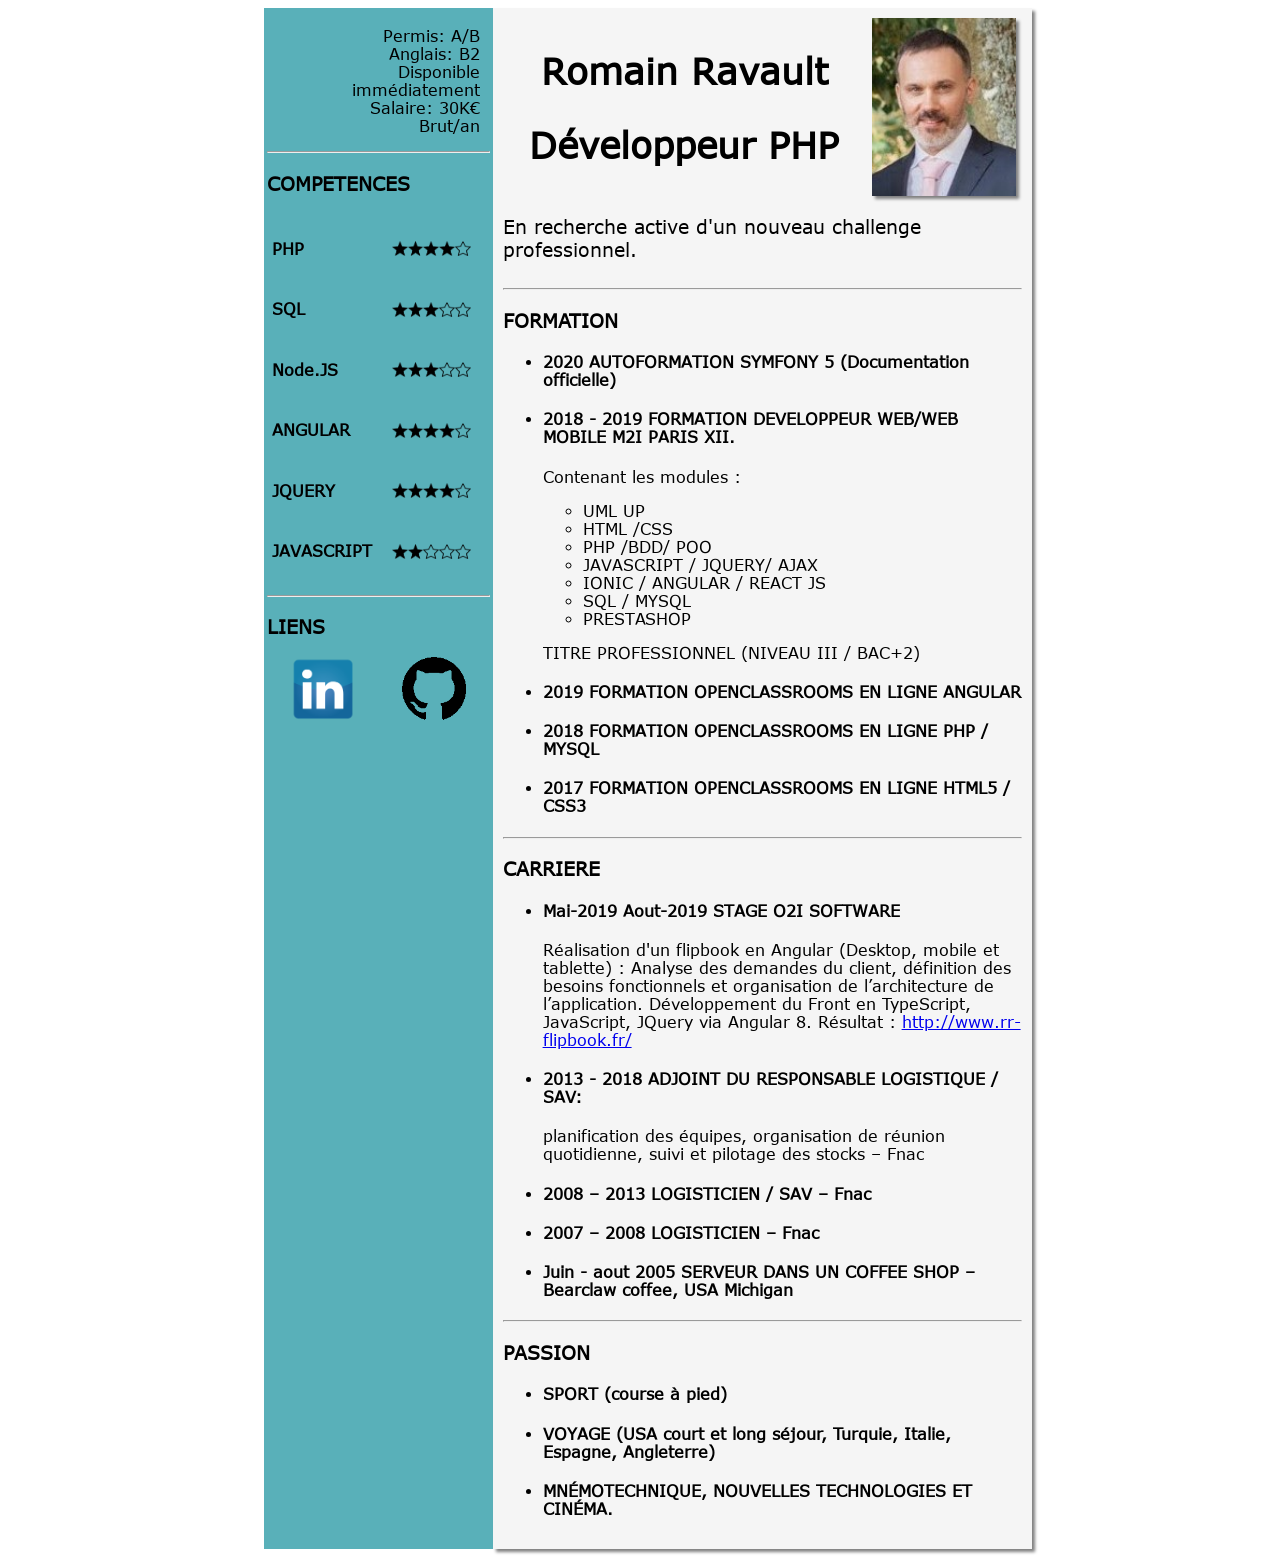
==== index.html @ 61b0116d "Add responsive feature" ====
<!DOCTYPE html>
<html>

<head>
    <meta charset="utf-8" />
    <link rel="stylesheet" href="style.css" />
    <link rel="shortcut icon" type="image\x-icon" href="images/icones/titleIcone.png" />

    <title>CV Romain Ravault</title>
</head>

<body>
    <div id="cv-page">
        <aside>
            <div id="pres-info">
                <ul>
                    <li>Permis: A/B</li>
                    <li>Anglais: B2</li>
                    <li>Disponible immédiatement</li>
                    <li>Salaire: 30K€ Brut/an</li>
                </ul>
            </div>
            <hr />
            <div id="competences">
                <h3>Competences</h3>
                <div id="comp-comp">
                    <h4>PHP</h4>
                    <div>
                        <img src="images/icones/full-star.png" alt="etoile bleue" />
                        <img src="images/icones/full-star.png" alt="etoile noir" />
                        <img src="images/icones/full-star.png" alt="etoile noir" />
                        <img src="images/icones/full-star.png" alt="etoile noir" />
                        <img src="images/icones/empty-star.png" alt="etoile blanc" />
                    </div>
                    <h4>SQL</h4>
                    <div>
                        <img src="images/icones/full-star.png" alt="etoile noir" />
                        <img src="images/icones/full-star.png" alt="etoile noir" />
                        <img src="images/icones/full-star.png" alt="etoile noir" />
                        <img src="images/icones/empty-star.png" alt="etoile blanc" />
                        <img src="images/icones/empty-star.png" alt="etoile blanc" />
                    </div>
                    <h4>Node.JS</h4>
                    <div>
                        <img src="images/icones/full-star.png" alt="etoile noir" />
                        <img src="images/icones/full-star.png" alt="etoile noir" />
                        <img src="images/icones/full-star.png" alt="etoile noir" />
                        <img src="images/icones/empty-star.png" alt="etoile blanc" />
                        <img src="images/icones/empty-star.png" alt="etoile blanc" />
                    </div>
                    <h4>ANGULAR</h4>
                    <div>
                        <img src="images/icones/full-star.png" alt="etoile noir" />
                        <img src="images/icones/full-star.png" alt="etoile noir" />
                        <img src="images/icones/full-star.png" alt="etoile noir" />
                        <img src="images/icones/full-star.png" alt="etoile noir" />
                        <img src="images/icones/empty-star.png" alt="etoile blanc" />
                    </div>
                    <h4>JQUERY</h4>
                    <div>
                        <img src="images/icones/full-star.png" alt="etoile noir" />
                        <img src="images/icones/full-star.png" alt="etoile noir" />
                        <img src="images/icones/full-star.png" alt="etoile noir" />
                        <img src="images/icones/full-star.png" alt="etoile noir" />
                        <img src="images/icones/empty-star.png" alt="etoile blanc" />
                    </div>
                    <h4>JAVASCRIPT</h4>
                    <div>
                        <img src="images/icones/full-star.png" alt="etoile noir" />
                        <img src="images/icones/full-star.png" alt="etoile noir" />
                        <img src="images/icones/empty-star.png" alt="etoile blanc" />
                        <img src="images/icones/empty-star.png" alt="etoile blanc" />
                        <img src="images/icones/empty-star.png" alt="etoile blanc" />
                    </div>
                </div>
            </div>
            <hr />
            <h3>Liens</h3>
            <div id="icones-liens">
                <a href="https://www.linkedin.com/in/romain-ravault-56005ab6/" target="_blank">
                    <img src="images/icones/linkedIn.png" alt="logo LinkedIn" title="liens vers mon profil" />
                </a>
                <a href="https://github.com/RomRav" target="_blank">
                    <img src="images/icones/gitHub.jpg.png" alt="logo GitHub" title="liens vers mon profil" />
                </a>
            </div>
        </aside>
        <section>
            <div id="pres-titre">
                <div id="titre">
                    <h1>Romain Ravault</h1>
                    <h2>Développeur PHP</h2>
                </div>
                <div id="photo">
                    <img src="images/photoId-1.jpg" alt="photo d'identité" title="Romain Ravault" />
                </div>
                <div id="pres-pres">
                    <p>En recherche active d'un nouveau challenge professionnel.</p>
                </div>
            </div>

            <hr>
            <div id="formation">
                <h3>formation</h3>
                <ul>
                    <li>
                        <h4>2020 AUTOFORMATION SYMFONY 5 (Documentation officielle)</h4>
                    </li>
                    <li>
                        <h4>2018 - 2019 FORMATION DEVELOPPEUR WEB/WEB MOBILE M2I PARIS XII.</h4>
                        <p>Contenant les modules :</p>
                        <ul>
                            <li>UML UP</li>
                            <li>HTML /CSS</li>
                            <li>PHP /BDD/ POO</li>
                            <li>JAVASCRIPT / JQUERY/ AJAX</li>
                            <li>IONIC / ANGULAR / REACT JS</li>
                            <li>SQL / MYSQL</li>
                            <li>PRESTASHOP</li>
                        </ul>
                        <p>TITRE PROFESSIONNEL (NIVEAU III / BAC+2)</p>
                    </li>
                    <li>
                        <h4>2019 FORMATION OPENCLASSROOMS EN LIGNE ANGULAR</h4>
                    </li>
                    <li>
                        <h4>2018 FORMATION OPENCLASSROOMS EN LIGNE PHP / MYSQL</h4>
                    </li>
                    <li>
                        <h4>2017 FORMATION OPENCLASSROOMS EN LIGNE HTML5 / CSS3</h4>
                    </li>
                </ul>
            </div>
            <hr>
            <div id="carriere">
                <h3>carriere</h3>
                <ul>
                    <li>
                        <h4> Mai-2019 Aout-2019 STAGE O2I SOFTWARE</h4>
                        <p>Réalisation d'un flipbook en Angular (Desktop, mobile et tablette) :
                            Analyse des demandes du client, définition des besoins fonctionnels et organisation de
                            l’architecture de l’application.
                            Développement du Front en TypeScript, JavaScript, JQuery via Angular 8.
                            Résultat : <a href="http://www.rr-flipbook.fr/" target="_blanck">http://www.rr-flipbook.fr/</a></p>
                       
                    </li>
                    <li>
                        <h4>2013 - 2018 ADJOINT DU RESPONSABLE LOGISTIQUE / SAV:</h4>
                        <p>planification des équipes, organisation de réunion quotidienne, suivi et pilotage des stocks
                            –
                            Fnac</p>
                    </li>
                    <li>
                        <h4>2008 – 2013 LOGISTICIEN / SAV – Fnac</h4>
                    </li>
                    <li>
                        <h4>2007 – 2008 LOGISTICIEN – Fnac</h4>
                    </li>
                    <li>
                        <h4>Juin - aout 2005 SERVEUR DANS UN COFFEE SHOP – Bearclaw coffee, USA Michigan</h4>
                    </li>
                </ul>
            </div>
            <hr>
            <div id="passion">
                <h3>passion</h3>
                <ul>
                    <li>
                        <h4>SPORT (course à pied) </h4>
                    </li>
                    <li>
                        <h4>VOYAGE (USA court et long séjour, Turquie, Italie, Espagne, Angleterre) </h4>
                    </li>
                    <li>
                        <h4>MNÉMOTECHNIQUE, NOUVELLES TECHNOLOGIES ET CINÉMA.</h4>
                    </li>
                </ul>
            </div>
    </div>
    </section>
    <script src="jquery.js"></script>
    <script src="js.js"></script>
</body>

</html>
---- style.css ----
@font-face{
    font-family: 'verdana';
    src: url('fonts/verdana.ttf');
}

@media all and (max-width:1200px){

#photo{
    order: 1;
}

#titre{
    order: 2;
}
#pres-pres{
    order: 3;
}
#pres-titre{
    justify-content: center;
    align-items: center;
}
#comp-comp{
  display: flex;
  flex-direction: column;
  justify-content: center;
  align-items: flex-start !important; 
}
}

body{
    font-family: Verdana, Geneva, Tahoma, sans-serif;
    height: 100%;
    width: 100%;
}

#cv-page{
    width: 60%;
    min-width: 350px;
    max-width: 1000px;
    margin: auto;  
    display: flex;
}

aside{
    background-color: #59B0B9;
    width: 30%;
    padding: 3px;
}

section{
    box-shadow: 3px 3px 3px gray;
    width: 70%;
    background-color: rgb(245, 245, 245);
    padding: 10px;
}

#presentation{
    display: flex;
}

#pres-info{
    text-align: end;
    padding-right: 10px;
}

#pres-info ul{
    list-style: none;
}

#pres-titre{
    display: flex;
    flex-wrap: wrap;
}

#titre{
    width: 70%;
    text-align: center;
    font-size: 1.5em;
}

#pres-pres{
    font-size: 1.2em;
}

#icones-liens{
    height: 4em;
    display: flex;
}

#icones-liens img{
    height: 100%;
}

#icones-liens a{
    width: 50%;
    display: flex;
    justify-content: center;
}

#photo{
    flex: 1;
    display: flex;
    justify-content: center;
}

#photo:hover{
    
}

#photo img{
    height: 100%;
    box-shadow: 3px 3px 3px gray;
}

#comp-comp{
    display: flex;
    flex-wrap: wrap;
    align-items: center;
    padding: 5px;
}

#comp-comp div{
    display: flex;
    justify-content: center;
    width: 50%;
}

#comp-comp h4{
    width: 50%;
}

#comp-comp img{
    height: 15%;
    width: 15%;
}

h3{
    text-transform: uppercase;
}
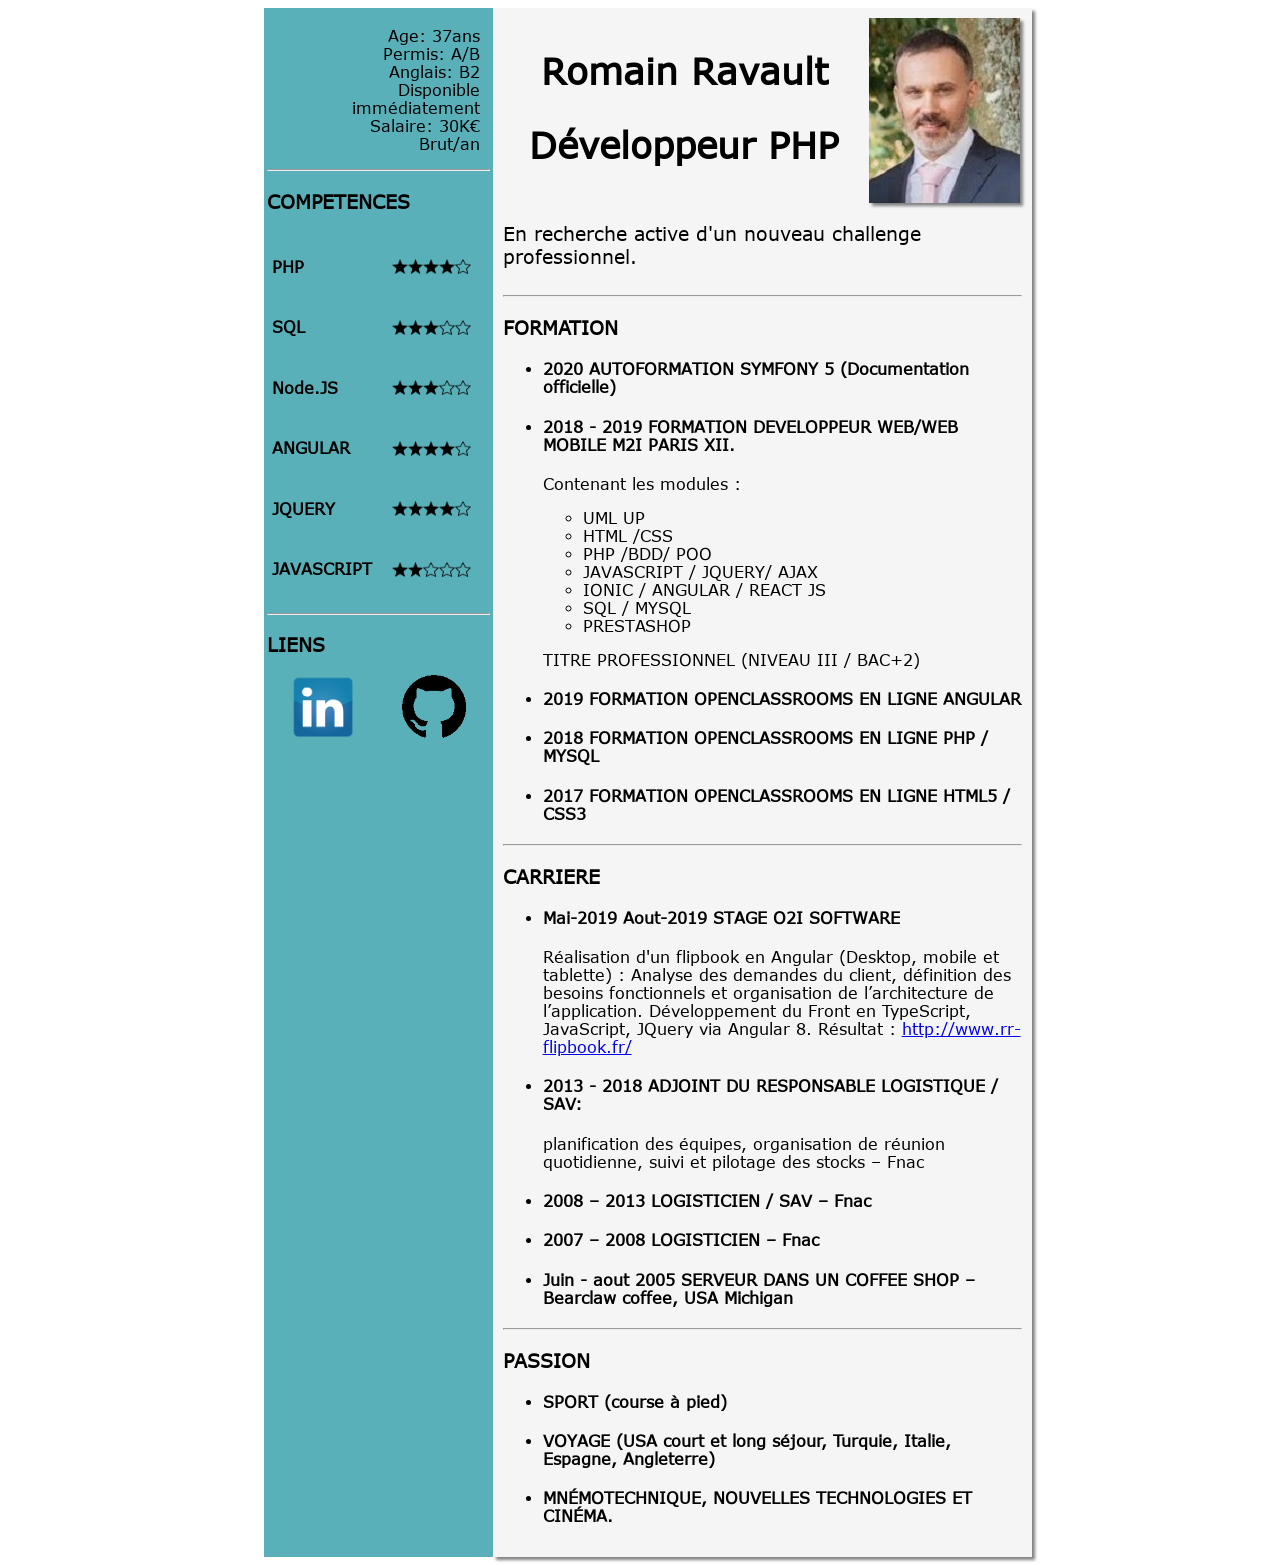
==== commit 9f1802a7: "Add animated CSS on pics and link icons" ====
--- a/index.html
+++ b/index.html
@@ -14,6 +14,7 @@
         <aside>
             <div id="pres-info">
                 <ul>
+                    <li>Age: 37ans</li>
                     <li>Permis: A/B</li>
                     <li>Anglais: B2</li>
                     <li>Disponible immédiatement</li>
--- a/style.css
+++ b/style.css
@@ -89,6 +89,11 @@
 
 #icones-liens img{
     height: 100%;
+    transition: transform 500ms ease-in;
+}
+
+#icones-liens img:hover{
+    transform: rotate(-1turn);
 }
 
 #icones-liens a{
@@ -99,17 +104,22 @@
 
 #photo{
     flex: 1;
+    cursor: pointer;
     display: flex;
     justify-content: center;
+    background: url('images/photoId-2.jpg') no-repeat center;
 }
 
-#photo:hover{
-    
+#photo img:active{
+    opacity: 0;
+    cursor: grabbing;
 }
 
 #photo img{
-    height: 100%;
+    box-sizing: border-box;
+    /* height: 100%; */
     box-shadow: 3px 3px 3px gray;
+    transition: opacity 1000ms ease-in-out;
 }
 
 #comp-comp{
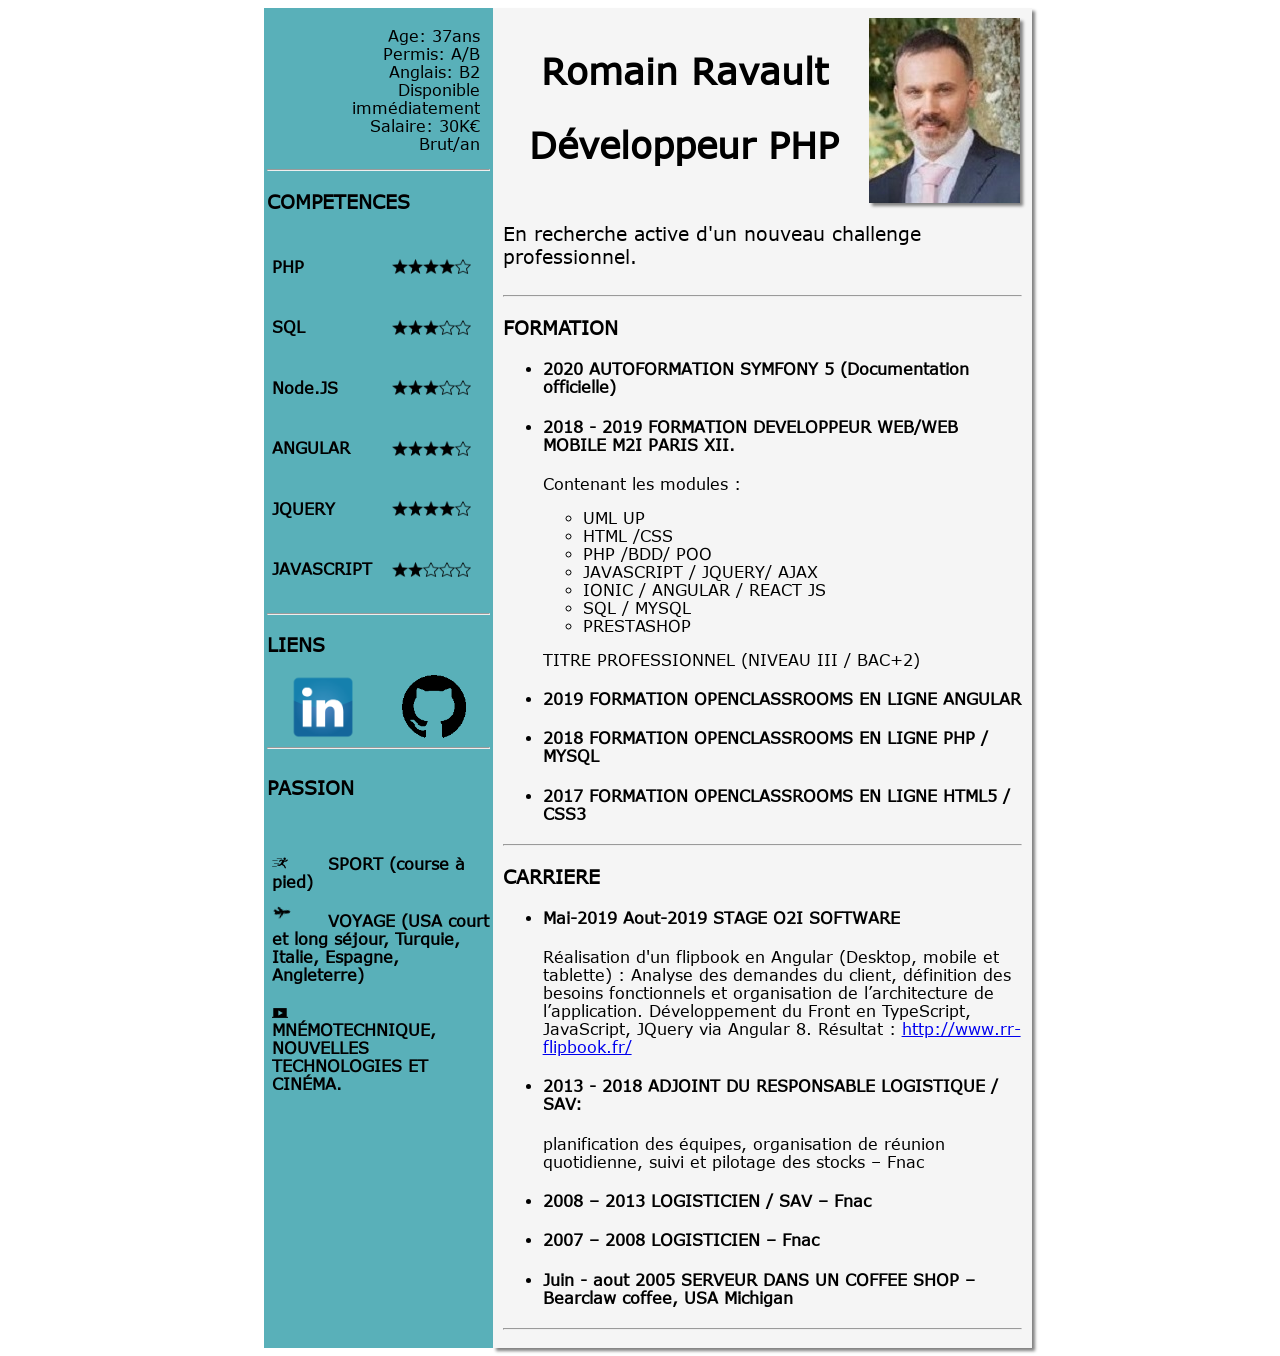
==== commit a599ef17: "Add Animated icon on passion list and competences star" ====
--- a/index.html
+++ b/index.html
@@ -85,6 +85,24 @@
                     <img src="images/icones/gitHub.jpg.png" alt="logo GitHub" title="liens vers mon profil" />
                 </a>
             </div>
+            <hr />
+            <div id="passion">
+                <h3>passion</h3>
+                <ul class="pass-list">
+                    <li id="sports">
+                        <img src="images/icones/running.png" alt="icon runner"/>
+                        <h4>SPORT (course à pied) </h4>
+                    </li>
+                    <li id="voyage">
+                        <img src="images/icones/airplane.png" alt="icon airplane"/>
+                        <h4>VOYAGE (USA court et long séjour, Turquie, Italie, Espagne, Angleterre) </h4>
+                    </li>
+                    <li id="loisirs">
+                        <img src="images/icones/laptop.png" alt="icon laptop"/>
+                        <h4>MNÉMOTECHNIQUE, NOUVELLES TECHNOLOGIES ET CINÉMA.</h4>
+                    </li>
+                </ul>
+            </div>
         </aside>
         <section>
             <div id="pres-titre">
@@ -163,20 +181,6 @@
                 </ul>
             </div>
             <hr>
-            <div id="passion">
-                <h3>passion</h3>
-                <ul>
-                    <li>
-                        <h4>SPORT (course à pied) </h4>
-                    </li>
-                    <li>
-                        <h4>VOYAGE (USA court et long séjour, Turquie, Italie, Espagne, Angleterre) </h4>
-                    </li>
-                    <li>
-                        <h4>MNÉMOTECHNIQUE, NOUVELLES TECHNOLOGIES ET CINÉMA.</h4>
-                    </li>
-                </ul>
-            </div>
     </div>
     </section>
     <script src="jquery.js"></script>
--- a/style.css
+++ b/style.css
@@ -110,7 +110,7 @@
     background: url('images/photoId-2.jpg') no-repeat center;
 }
 
-#photo img:active{
+#photo img:hover{
     opacity: 0;
     cursor: grabbing;
 }
@@ -119,7 +119,7 @@
     box-sizing: border-box;
     /* height: 100%; */
     box-shadow: 3px 3px 3px gray;
-    transition: opacity 1000ms ease-in-out;
+    transition: opacity 800ms ease-in;
 }
 
 #comp-comp{
@@ -142,9 +142,55 @@
 #comp-comp img{
     height: 15%;
     width: 15%;
+    transition: transform 200ms;
+}
+
+#comp-comp img:hover{
+    transform: scale(1.5);
 }
 
 h3{
     text-transform: uppercase;
 }
 
+#passion ul{
+    padding-left: 5px;
+    list-style: none;
+}
+
+#sports:hover img{
+    transform: translateX(30px);
+}
+
+#passion img{
+    float: left;
+    padding-right: 40px;
+}
+
+#passion{
+    display: flex;
+    flex-direction: column;
+    flex-wrap: nowrap;
+}
+
+#sports img{
+    transition: transform 800ms cubic-bezier(.05,-0.63,.37,.75);
+}
+
+#voyage img{
+    transform: rotate(20deg);
+    transition: transform 1000ms cubic-bezier(.05,-0.63,.37,.75);
+}
+
+#voyage:hover img{
+    transform:  rotate(-5deg) translateX(30px);
+}
+
+#loisirs img{
+    transition: transform 1000ms cubic-bezier(0,1.05,1,-0.99);
+    transform-origin: center;
+}
+
+#loisirs:hover img{
+   transform: rotate(-15deg) translateY(-10px);
+}
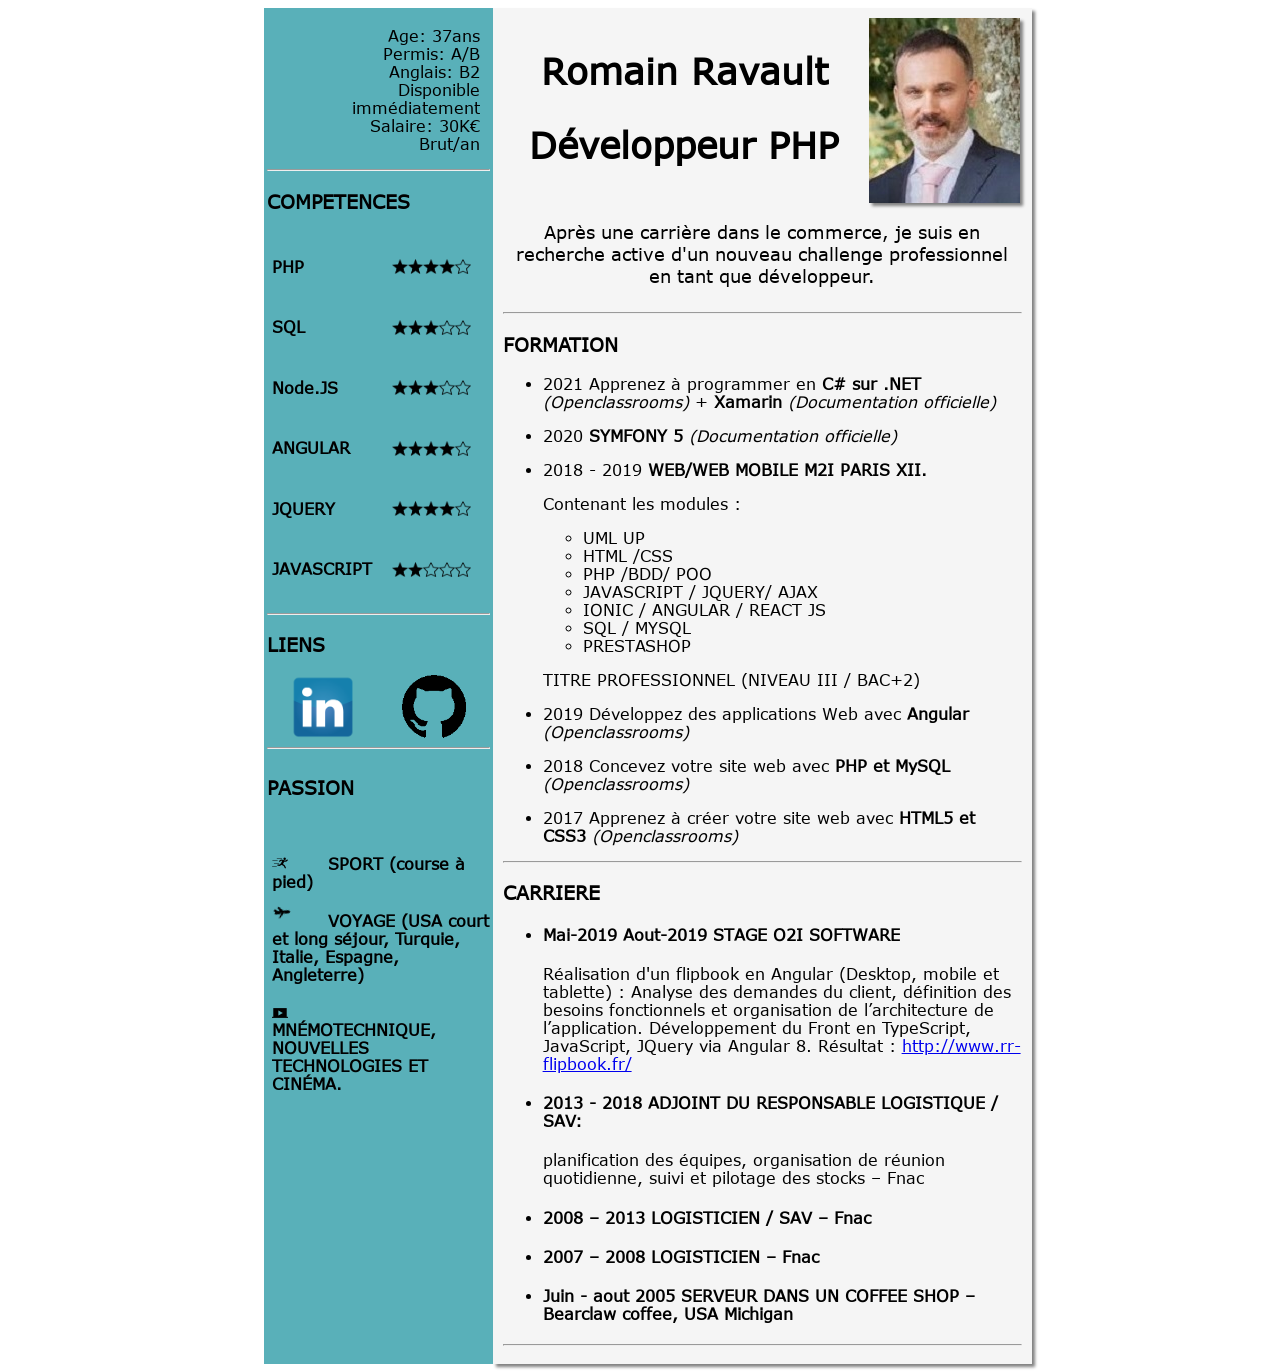
==== commit 21c950b8: "Add content update" ====
--- a/index.html
+++ b/index.html
@@ -114,7 +114,7 @@
                     <img src="images/photoId-1.jpg" alt="photo d'identité" title="Romain Ravault" />
                 </div>
                 <div id="pres-pres">
-                    <p>En recherche active d'un nouveau challenge professionnel.</p>
+                    <p>Après une carrière dans le commerce, je suis en recherche active d'un nouveau challenge professionnel en tant que  développeur.</p>
                 </div>
             </div>
 
@@ -123,10 +123,13 @@
                 <h3>formation</h3>
                 <ul>
                     <li>
-                        <h4>2020 AUTOFORMATION SYMFONY 5 (Documentation officielle)</h4>
+                        <p>2021 Apprenez à programmer en <strong>C# sur .NET</strong> <em>(Openclassrooms)</em> + <strong>Xamarin</strong> <em>(Documentation officielle)</em></p>
                     </li>
                     <li>
-                        <h4>2018 - 2019 FORMATION DEVELOPPEUR WEB/WEB MOBILE M2I PARIS XII.</h4>
+                        <p>2020 <strong>SYMFONY 5 </strong><em>(Documentation officielle)</em></p>
+                    </li>
+                    <li>
+                        <p>2018 - 2019 <strong>WEB/WEB MOBILE M2I PARIS XII.</strong> </p>
                         <p>Contenant les modules :</p>
                         <ul>
                             <li>UML UP</li>
@@ -140,13 +143,13 @@
                         <p>TITRE PROFESSIONNEL (NIVEAU III / BAC+2)</p>
                     </li>
                     <li>
-                        <h4>2019 FORMATION OPENCLASSROOMS EN LIGNE ANGULAR</h4>
+                        <p>2019 Développez des applications Web avec <strong>Angular</strong> <em>(Openclassrooms)</em></p>
                     </li>
                     <li>
-                        <h4>2018 FORMATION OPENCLASSROOMS EN LIGNE PHP / MYSQL</h4>
+                        <p>2018 Concevez votre site web avec <strong>PHP et MySQL</strong> <em>(Openclassrooms)</em></p>
                     </li>
                     <li>
-                        <h4>2017 FORMATION OPENCLASSROOMS EN LIGNE HTML5 / CSS3</h4>
+                        <p>2017 Apprenez à créer votre site web avec <strong>HTML5 et CSS3</strong>  <em>(Openclassrooms)</em></p>
                     </li>
                 </ul>
             </div>
--- a/style.css
+++ b/style.css
@@ -7,6 +7,14 @@
 
 #photo{
     order: 1;
+}
+
+em{
+    color: blue;
+}
+
+strong{
+    font-size: larger;
 }
 
 #titre{
@@ -79,7 +87,8 @@
 }
 
 #pres-pres{
-    font-size: 1.2em;
+    font-size: 1.1em;
+    text-align: center;
 }
 
 #icones-liens{
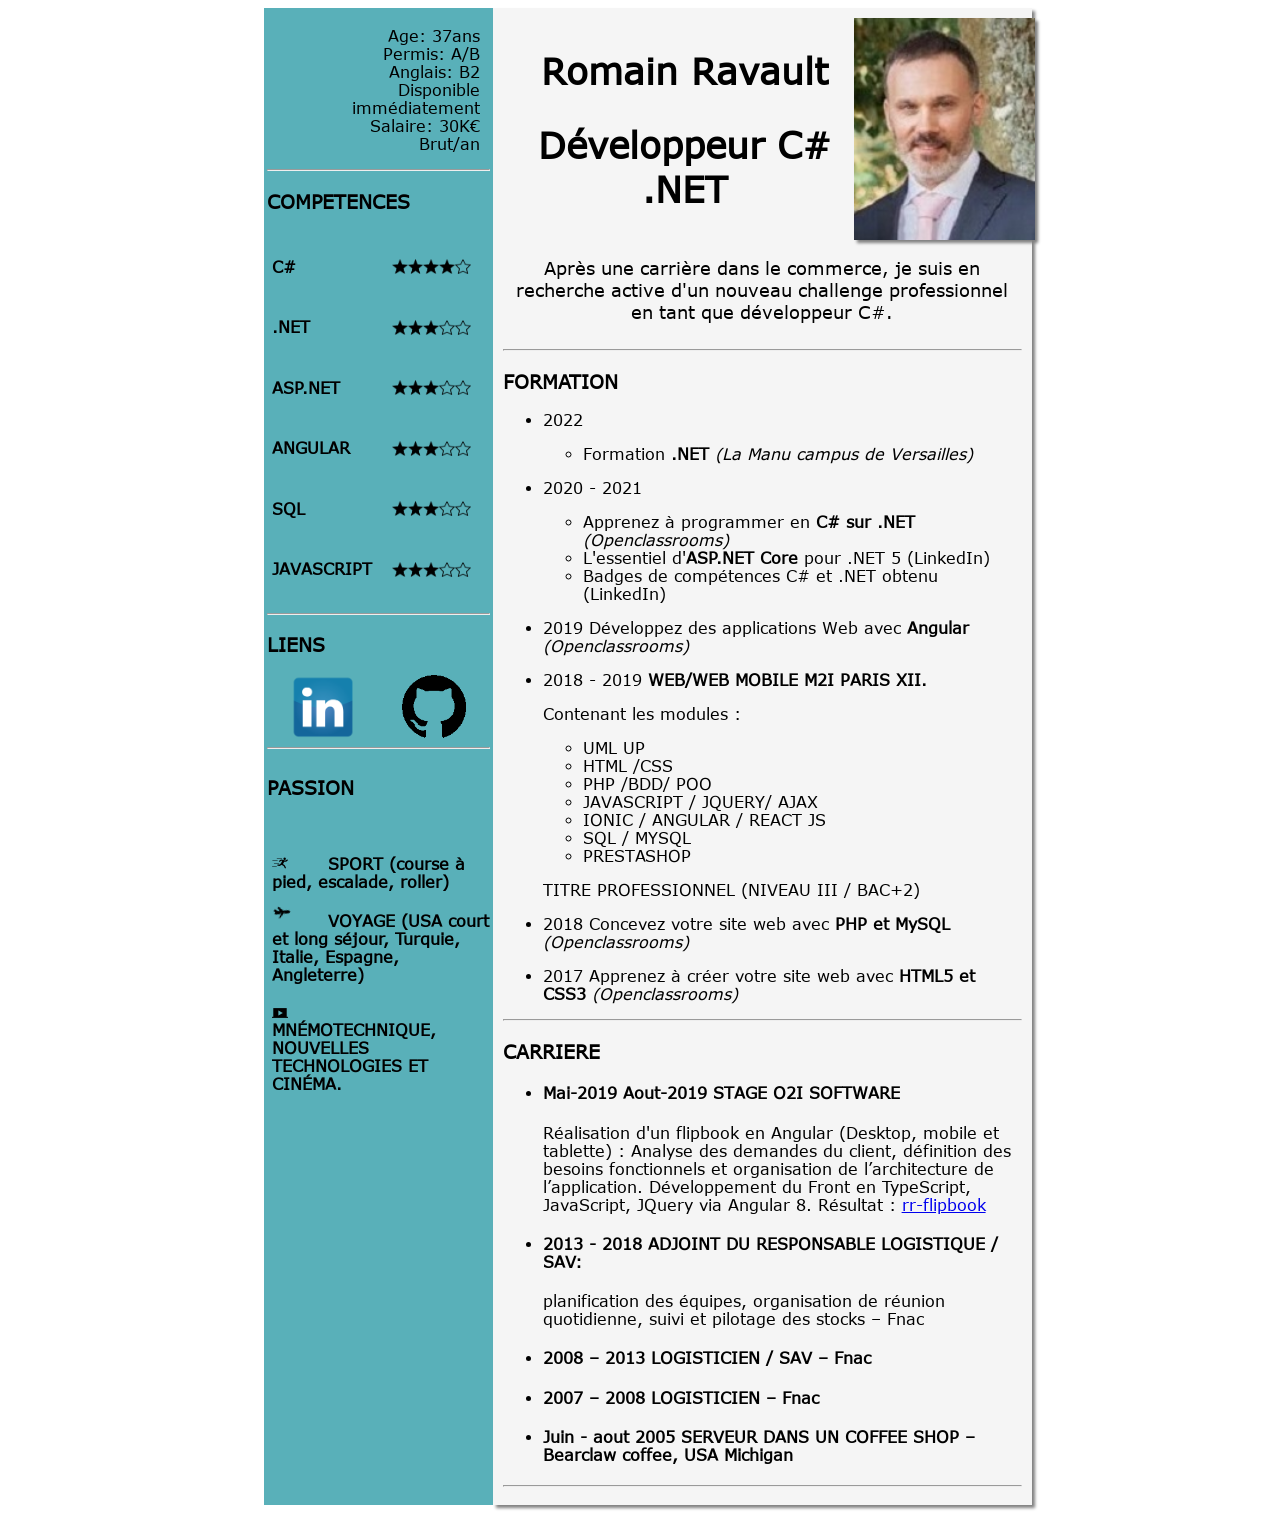
==== commit 266e2bb9: "Ajout du flipbook dans le cv et mise à jour." ====
--- a/index.html
+++ b/index.html
@@ -25,12 +25,36 @@
             <div id="competences">
                 <h3>Competences</h3>
                 <div id="comp-comp">
-                    <h4>PHP</h4>
-                    <div>
-                        <img src="images/icones/full-star.png" alt="etoile bleue" />
-                        <img src="images/icones/full-star.png" alt="etoile noir" />
-                        <img src="images/icones/full-star.png" alt="etoile noir" />
-                        <img src="images/icones/full-star.png" alt="etoile noir" />
+                    <h4>C#</h4>
+                    <div>
+                        <img src="images/icones/full-star.png" alt="etoile noir" />
+                        <img src="images/icones/full-star.png" alt="etoile noir" />
+                        <img src="images/icones/full-star.png" alt="etoile noir" />
+                        <img src="images/icones/full-star.png" alt="etoile noir" />
+                        <img src="images/icones/empty-star.png" alt="etoile blanc" />
+                    </div>
+					<h4>.NET</h4>
+                    <div>
+                        <img src="images/icones/full-star.png" alt="etoile noir" />
+                        <img src="images/icones/full-star.png" alt="etoile noir" />
+                        <img src="images/icones/full-star.png" alt="etoile noir" />
+                        <img src="images/icones/empty-star.png" alt="etoile blanc" />
+                        <img src="images/icones/empty-star.png" alt="etoile blanc" />
+                    </div>
+                    <h4>ASP.NET</h4>
+                    <div>
+                        <img src="images/icones/full-star.png" alt="etoile noir" />
+                        <img src="images/icones/full-star.png" alt="etoile noir" />
+                        <img src="images/icones/full-star.png" alt="etoile noir" />
+                        <img src="images/icones/empty-star.png" alt="etoile blanc" />
+                        <img src="images/icones/empty-star.png" alt="etoile blanc" />
+                    </div>
+                    <h4>ANGULAR</h4>
+                    <div>
+                        <img src="images/icones/full-star.png" alt="etoile noir" />
+                        <img src="images/icones/full-star.png" alt="etoile noir" />
+                        <img src="images/icones/full-star.png" alt="etoile noir" />
+                        <img src="images/icones/empty-star.png" alt="etoile blanc" />
                         <img src="images/icones/empty-star.png" alt="etoile blanc" />
                     </div>
                     <h4>SQL</h4>
@@ -38,38 +62,14 @@
                         <img src="images/icones/full-star.png" alt="etoile noir" />
                         <img src="images/icones/full-star.png" alt="etoile noir" />
                         <img src="images/icones/full-star.png" alt="etoile noir" />
-                        <img src="images/icones/empty-star.png" alt="etoile blanc" />
-                        <img src="images/icones/empty-star.png" alt="etoile blanc" />
-                    </div>
-                    <h4>Node.JS</h4>
-                    <div>
-                        <img src="images/icones/full-star.png" alt="etoile noir" />
-                        <img src="images/icones/full-star.png" alt="etoile noir" />
-                        <img src="images/icones/full-star.png" alt="etoile noir" />
-                        <img src="images/icones/empty-star.png" alt="etoile blanc" />
-                        <img src="images/icones/empty-star.png" alt="etoile blanc" />
-                    </div>
-                    <h4>ANGULAR</h4>
-                    <div>
-                        <img src="images/icones/full-star.png" alt="etoile noir" />
-                        <img src="images/icones/full-star.png" alt="etoile noir" />
-                        <img src="images/icones/full-star.png" alt="etoile noir" />
-                        <img src="images/icones/full-star.png" alt="etoile noir" />
-                        <img src="images/icones/empty-star.png" alt="etoile blanc" />
-                    </div>
-                    <h4>JQUERY</h4>
-                    <div>
-                        <img src="images/icones/full-star.png" alt="etoile noir" />
-                        <img src="images/icones/full-star.png" alt="etoile noir" />
-                        <img src="images/icones/full-star.png" alt="etoile noir" />
-                        <img src="images/icones/full-star.png" alt="etoile noir" />
+                       <img src="images/icones/empty-star.png" alt="etoile blanc" />
                         <img src="images/icones/empty-star.png" alt="etoile blanc" />
                     </div>
                     <h4>JAVASCRIPT</h4>
                     <div>
                         <img src="images/icones/full-star.png" alt="etoile noir" />
                         <img src="images/icones/full-star.png" alt="etoile noir" />
-                        <img src="images/icones/empty-star.png" alt="etoile blanc" />
+                        <img src="images/icones/full-star.png" alt="etoile noir" />
                         <img src="images/icones/empty-star.png" alt="etoile blanc" />
                         <img src="images/icones/empty-star.png" alt="etoile blanc" />
                     </div>
@@ -91,7 +91,7 @@
                 <ul class="pass-list">
                     <li id="sports">
                         <img src="images/icones/running.png" alt="icon runner"/>
-                        <h4>SPORT (course à pied) </h4>
+                        <h4>SPORT (course à pied, escalade, roller)</h4>
                     </li>
                     <li id="voyage">
                         <img src="images/icones/airplane.png" alt="icon airplane"/>
@@ -108,13 +108,13 @@
             <div id="pres-titre">
                 <div id="titre">
                     <h1>Romain Ravault</h1>
-                    <h2>Développeur PHP</h2>
+                    <h2>Développeur C# .NET</h2>
                 </div>
                 <div id="photo">
                     <img src="images/photoId-1.jpg" alt="photo d'identité" title="Romain Ravault" />
                 </div>
                 <div id="pres-pres">
-                    <p>Après une carrière dans le commerce, je suis en recherche active d'un nouveau challenge professionnel en tant que  développeur.</p>
+                    <p>Après une carrière dans le commerce, je suis en recherche active d'un nouveau challenge professionnel en tant que  développeur C#.</p>
                 </div>
             </div>
 
@@ -123,10 +123,21 @@
                 <h3>formation</h3>
                 <ul>
                     <li>
-                        <p>2021 Apprenez à programmer en <strong>C# sur .NET</strong> <em>(Openclassrooms)</em> + <strong>Xamarin</strong> <em>(Documentation officielle)</em></p>
-                    </li>
-                    <li>
-                        <p>2020 <strong>SYMFONY 5 </strong><em>(Documentation officielle)</em></p>
+                        <p>2022</p>
+                        <ul>
+                            <li>Formation <strong>.NET</strong> <em>(La Manu campus de Versailles)</em></li>
+                        </ul>
+                    </li>
+                    <li>
+                        <p>2020 - 2021</p>
+                        <ul>
+                            <li>Apprenez à programmer en <strong>C# sur .NET</strong> <em>(Openclassrooms)</em></li>
+                            <li>L'essentiel d'<strong>ASP.NET Core</strong> pour .NET 5 (LinkedIn)</li>
+							<li>Badges de compétences C# et .NET obtenu (LinkedIn)</li>
+                        </ul>
+                    </li>
+					<li>
+                        <p>2019 Développez des applications Web avec <strong>Angular</strong> <em>(Openclassrooms)</em></p>
                     </li>
                     <li>
                         <p>2018 - 2019 <strong>WEB/WEB MOBILE M2I PARIS XII.</strong> </p>
@@ -143,9 +154,6 @@
                         <p>TITRE PROFESSIONNEL (NIVEAU III / BAC+2)</p>
                     </li>
                     <li>
-                        <p>2019 Développez des applications Web avec <strong>Angular</strong> <em>(Openclassrooms)</em></p>
-                    </li>
-                    <li>
                         <p>2018 Concevez votre site web avec <strong>PHP et MySQL</strong> <em>(Openclassrooms)</em></p>
                     </li>
                     <li>
@@ -163,7 +171,7 @@
                             Analyse des demandes du client, définition des besoins fonctionnels et organisation de
                             l’architecture de l’application.
                             Développement du Front en TypeScript, JavaScript, JQuery via Angular 8.
-                            Résultat : <a href="http://www.rr-flipbook.fr/" target="_blanck">http://www.rr-flipbook.fr/</a></p>
+                            Résultat : <a href="/flipbook/index.html" target="_blanck">rr-flipbook</a></p>
                        
                     </li>
                     <li>
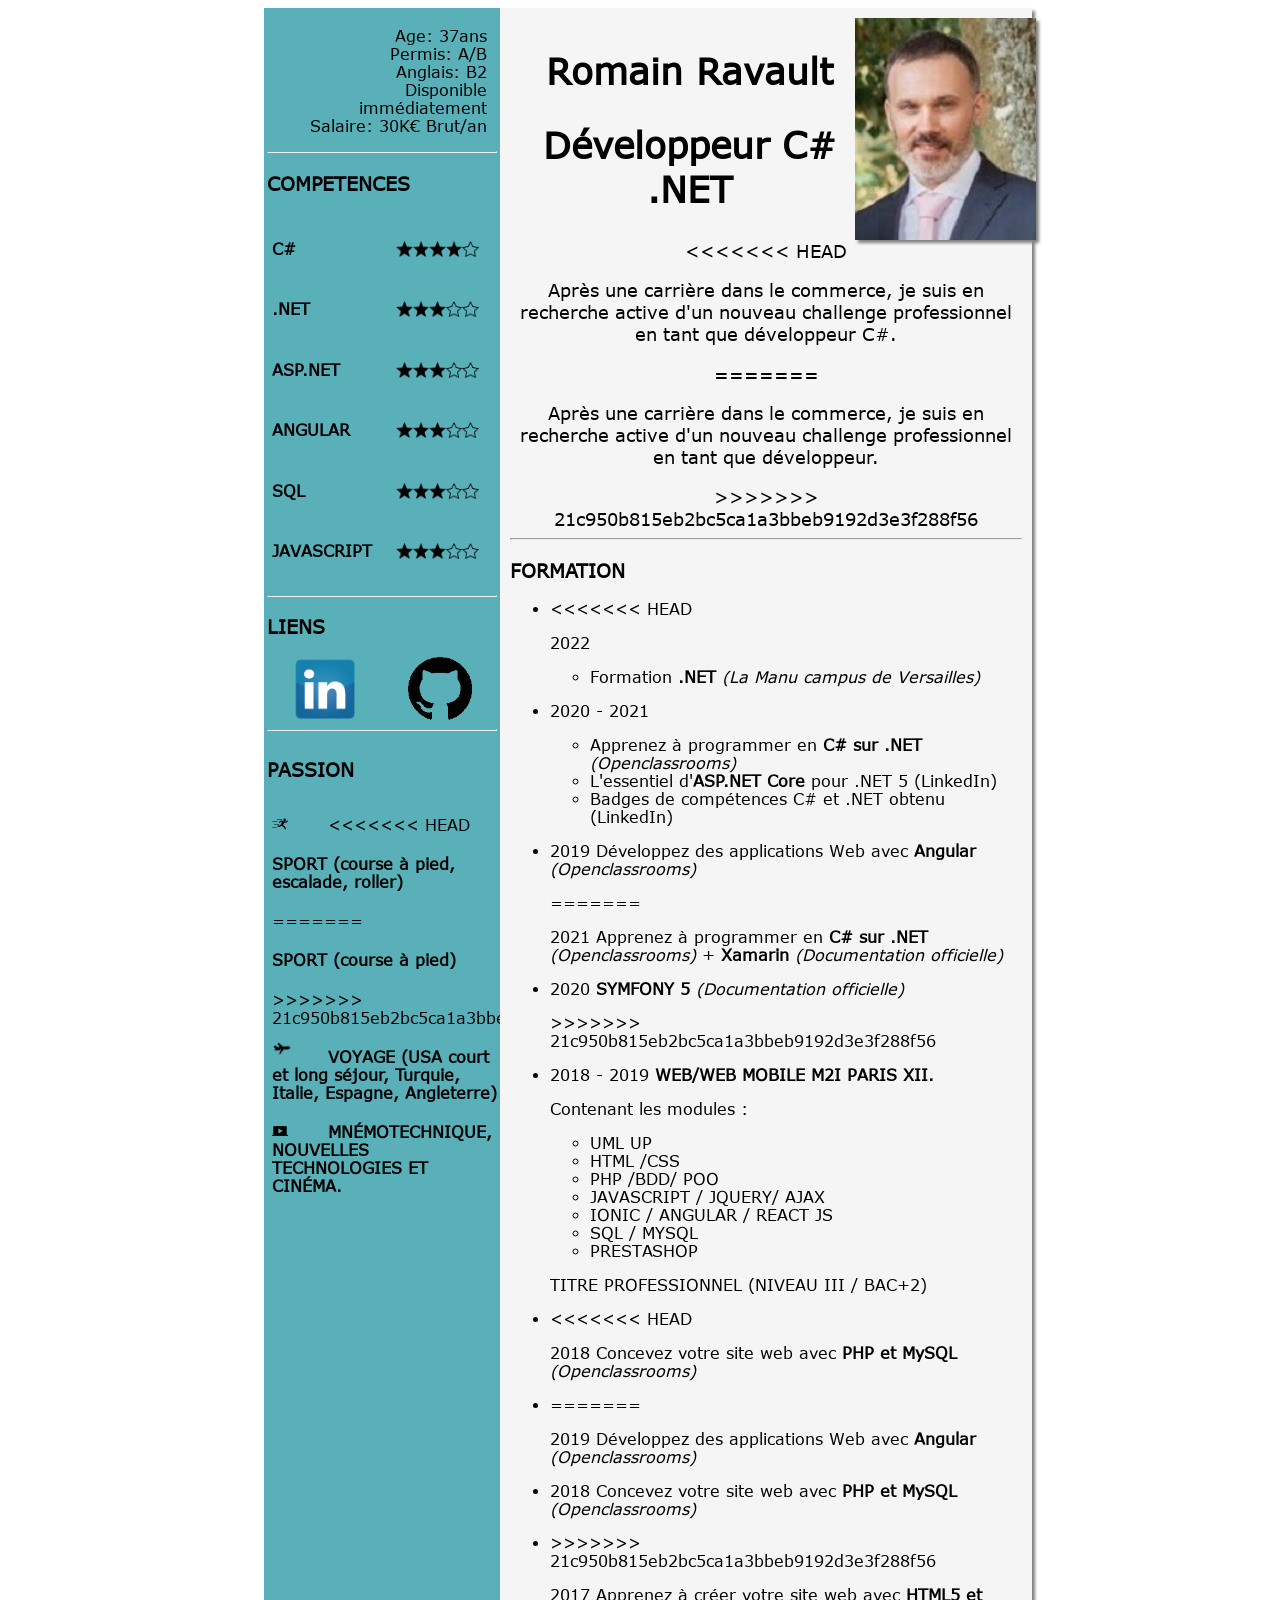
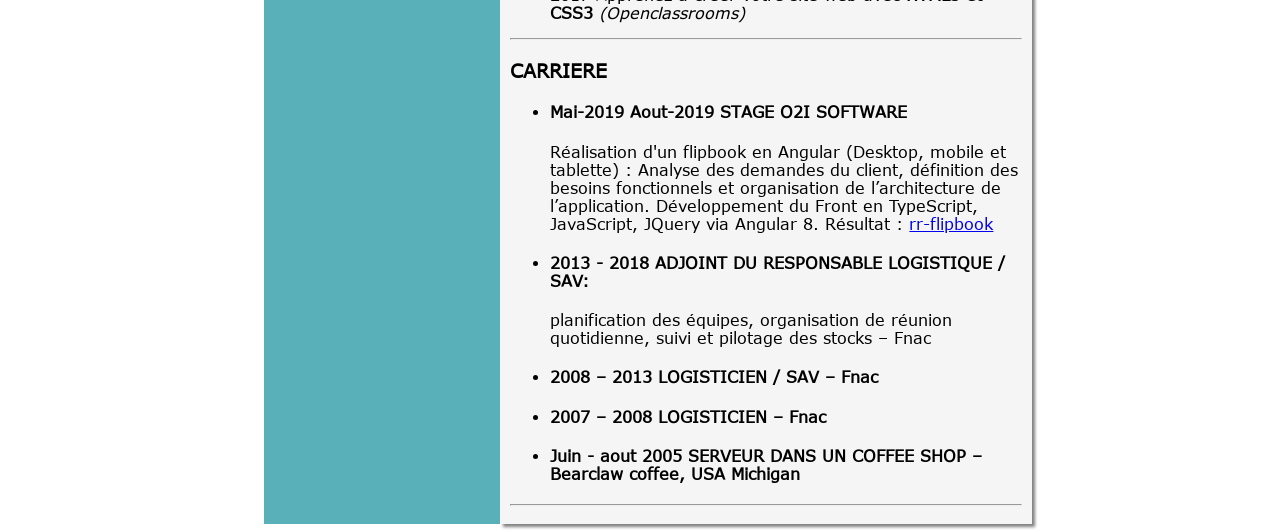
==== commit 78dbc772: "Ajout du flipbook dans le cv et mise à jour." ====
--- a/index.html
+++ b/index.html
@@ -91,7 +91,11 @@
                 <ul class="pass-list">
                     <li id="sports">
                         <img src="images/icones/running.png" alt="icon runner"/>
+<<<<<<< HEAD
                         <h4>SPORT (course à pied, escalade, roller)</h4>
+=======
+                        <h4>SPORT (course à pied) </h4>
+>>>>>>> 21c950b815eb2bc5ca1a3bbeb9192d3e3f288f56
                     </li>
                     <li id="voyage">
                         <img src="images/icones/airplane.png" alt="icon airplane"/>
@@ -114,7 +118,11 @@
                     <img src="images/photoId-1.jpg" alt="photo d'identité" title="Romain Ravault" />
                 </div>
                 <div id="pres-pres">
+<<<<<<< HEAD
                     <p>Après une carrière dans le commerce, je suis en recherche active d'un nouveau challenge professionnel en tant que  développeur C#.</p>
+=======
+                    <p>Après une carrière dans le commerce, je suis en recherche active d'un nouveau challenge professionnel en tant que  développeur.</p>
+>>>>>>> 21c950b815eb2bc5ca1a3bbeb9192d3e3f288f56
                 </div>
             </div>
 
@@ -123,6 +131,7 @@
                 <h3>formation</h3>
                 <ul>
                     <li>
+<<<<<<< HEAD
                         <p>2022</p>
                         <ul>
                             <li>Formation <strong>.NET</strong> <em>(La Manu campus de Versailles)</em></li>
@@ -138,6 +147,12 @@
                     </li>
 					<li>
                         <p>2019 Développez des applications Web avec <strong>Angular</strong> <em>(Openclassrooms)</em></p>
+=======
+                        <p>2021 Apprenez à programmer en <strong>C# sur .NET</strong> <em>(Openclassrooms)</em> + <strong>Xamarin</strong> <em>(Documentation officielle)</em></p>
+                    </li>
+                    <li>
+                        <p>2020 <strong>SYMFONY 5 </strong><em>(Documentation officielle)</em></p>
+>>>>>>> 21c950b815eb2bc5ca1a3bbeb9192d3e3f288f56
                     </li>
                     <li>
                         <p>2018 - 2019 <strong>WEB/WEB MOBILE M2I PARIS XII.</strong> </p>
@@ -154,9 +169,18 @@
                         <p>TITRE PROFESSIONNEL (NIVEAU III / BAC+2)</p>
                     </li>
                     <li>
+<<<<<<< HEAD
                         <p>2018 Concevez votre site web avec <strong>PHP et MySQL</strong> <em>(Openclassrooms)</em></p>
                     </li>
                     <li>
+=======
+                        <p>2019 Développez des applications Web avec <strong>Angular</strong> <em>(Openclassrooms)</em></p>
+                    </li>
+                    <li>
+                        <p>2018 Concevez votre site web avec <strong>PHP et MySQL</strong> <em>(Openclassrooms)</em></p>
+                    </li>
+                    <li>
+>>>>>>> 21c950b815eb2bc5ca1a3bbeb9192d3e3f288f56
                         <p>2017 Apprenez à créer votre site web avec <strong>HTML5 et CSS3</strong>  <em>(Openclassrooms)</em></p>
                     </li>
                 </ul>
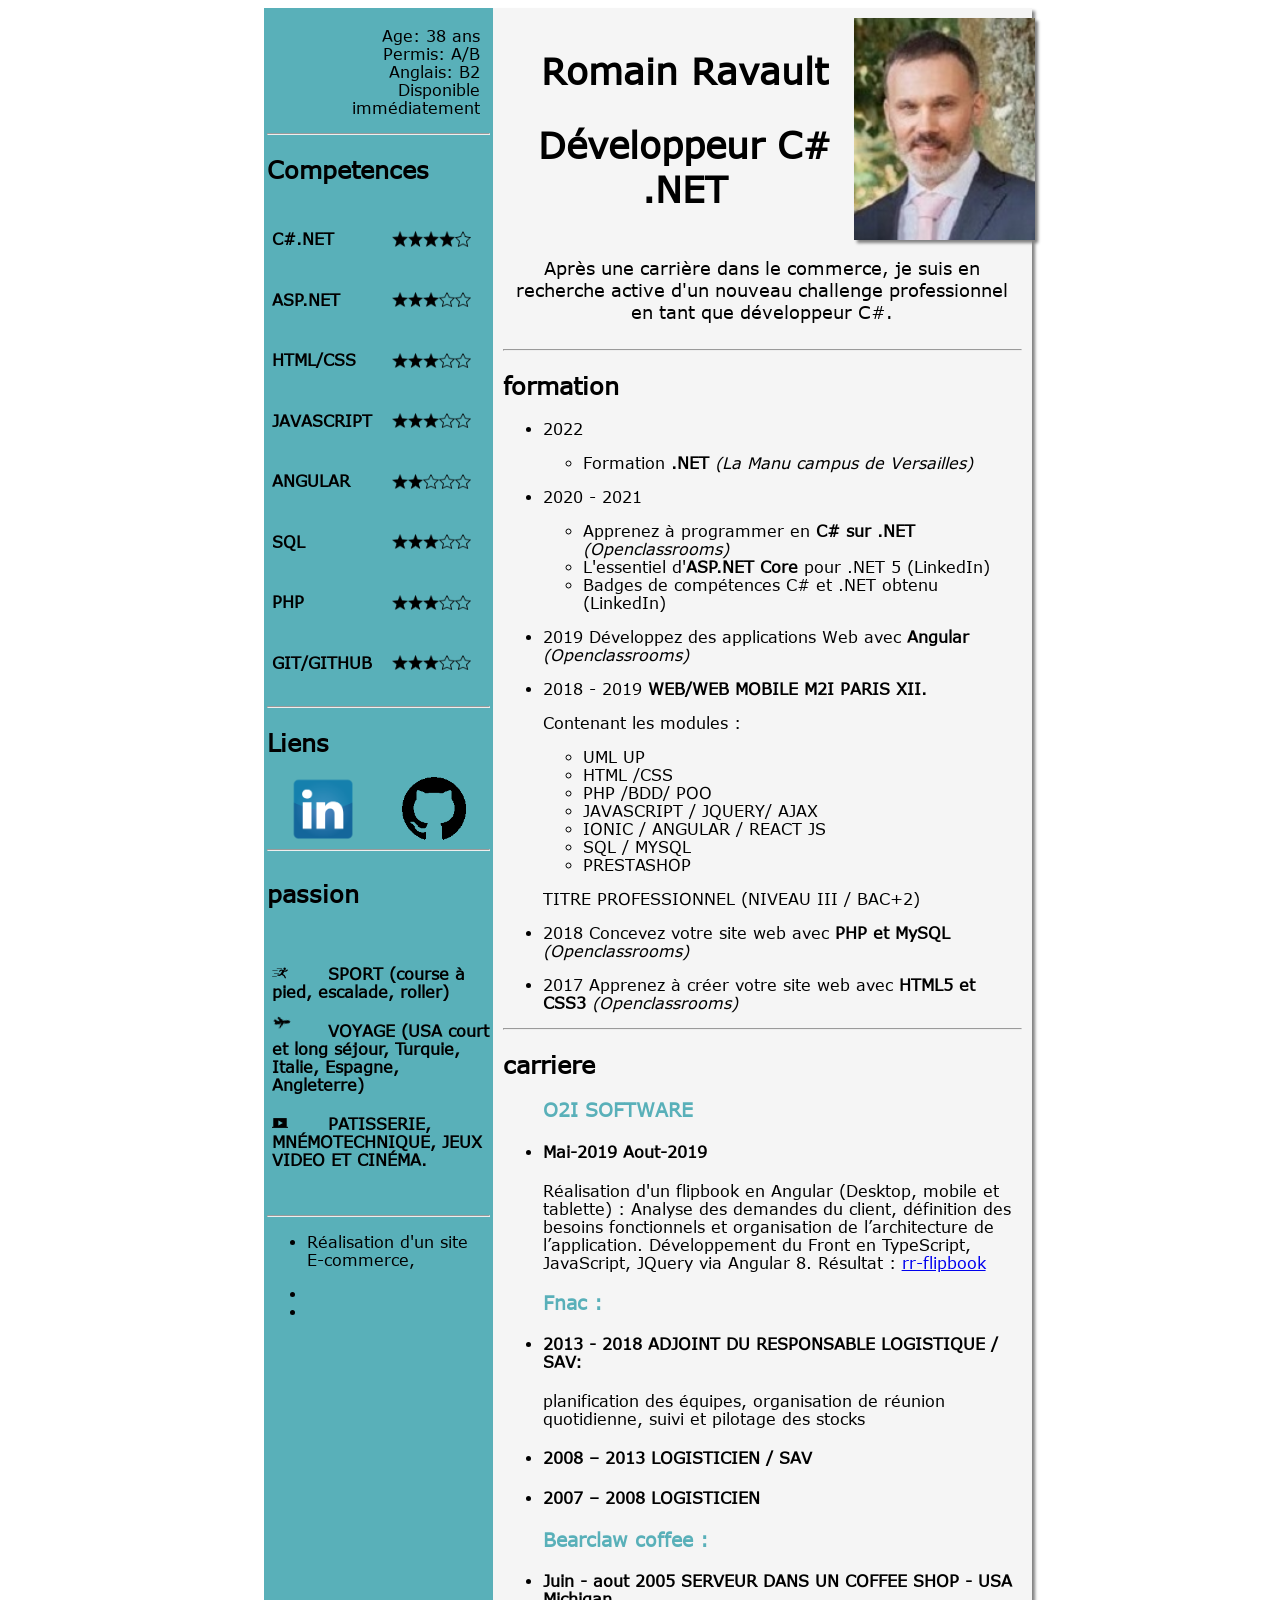
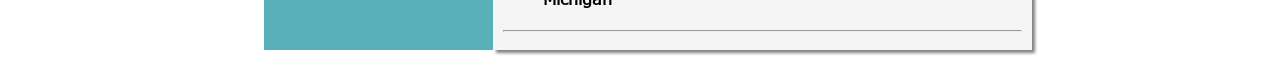
==== commit f5061cae: "mise à jour du contenu du CV" ====
--- a/index.html
+++ b/index.html
@@ -14,34 +14,41 @@
         <aside>
             <div id="pres-info">
                 <ul>
-                    <li>Age: 37ans</li>
+                    <li>Age: 38 ans</li>
                     <li>Permis: A/B</li>
                     <li>Anglais: B2</li>
                     <li>Disponible immédiatement</li>
-                    <li>Salaire: 30K€ Brut/an</li>
                 </ul>
             </div>
             <hr />
             <div id="competences">
-                <h3>Competences</h3>
+                <h2>Competences</h2>
                 <div id="comp-comp">
-                    <h4>C#</h4>
-                    <div>
-                        <img src="images/icones/full-star.png" alt="etoile noir" />
-                        <img src="images/icones/full-star.png" alt="etoile noir" />
-                        <img src="images/icones/full-star.png" alt="etoile noir" />
-                        <img src="images/icones/full-star.png" alt="etoile noir" />
-                        <img src="images/icones/empty-star.png" alt="etoile blanc" />
-                    </div>
-					<h4>.NET</h4>
-                    <div>
-                        <img src="images/icones/full-star.png" alt="etoile noir" />
-                        <img src="images/icones/full-star.png" alt="etoile noir" />
-                        <img src="images/icones/full-star.png" alt="etoile noir" />
-                        <img src="images/icones/empty-star.png" alt="etoile blanc" />
-                        <img src="images/icones/empty-star.png" alt="etoile blanc" />
-                    </div>
-                    <h4>ASP.NET</h4>
+                    <h4>C#.NET</h4>
+                    <div>
+                        <img src="images/icones/full-star.png" alt="etoile noir" />
+                        <img src="images/icones/full-star.png" alt="etoile noir" />
+                        <img src="images/icones/full-star.png" alt="etoile noir" />
+                        <img src="images/icones/full-star.png" alt="etoile noir" />
+                        <img src="images/icones/empty-star.png" alt="etoile blanc" />
+                    </div>
+					<h4>ASP.NET</h4>
+                    <div>
+                        <img src="images/icones/full-star.png" alt="etoile noir" />
+                        <img src="images/icones/full-star.png" alt="etoile noir" />
+                        <img src="images/icones/full-star.png" alt="etoile noir" />
+                        <img src="images/icones/empty-star.png" alt="etoile blanc" />
+                        <img src="images/icones/empty-star.png" alt="etoile blanc" />
+                    </div>
+                    <h4>HTML/CSS</h4>
+                    <div>
+                        <img src="images/icones/full-star.png" alt="etoile noir" />
+                        <img src="images/icones/full-star.png" alt="etoile noir" />
+                        <img src="images/icones/full-star.png" alt="etoile noir" />
+                        <img src="images/icones/empty-star.png" alt="etoile blanc" />
+                        <img src="images/icones/empty-star.png" alt="etoile blanc" />
+                    </div>
+                    <h4>JAVASCRIPT</h4>
                     <div>
                         <img src="images/icones/full-star.png" alt="etoile noir" />
                         <img src="images/icones/full-star.png" alt="etoile noir" />
@@ -53,7 +60,7 @@
                     <div>
                         <img src="images/icones/full-star.png" alt="etoile noir" />
                         <img src="images/icones/full-star.png" alt="etoile noir" />
-                        <img src="images/icones/full-star.png" alt="etoile noir" />
+                        <img src="images/icones/empty-star.png" alt="etoile blanc" />
                         <img src="images/icones/empty-star.png" alt="etoile blanc" />
                         <img src="images/icones/empty-star.png" alt="etoile blanc" />
                     </div>
@@ -62,21 +69,29 @@
                         <img src="images/icones/full-star.png" alt="etoile noir" />
                         <img src="images/icones/full-star.png" alt="etoile noir" />
                         <img src="images/icones/full-star.png" alt="etoile noir" />
-                       <img src="images/icones/empty-star.png" alt="etoile blanc" />
-                        <img src="images/icones/empty-star.png" alt="etoile blanc" />
-                    </div>
-                    <h4>JAVASCRIPT</h4>
-                    <div>
-                        <img src="images/icones/full-star.png" alt="etoile noir" />
-                        <img src="images/icones/full-star.png" alt="etoile noir" />
-                        <img src="images/icones/full-star.png" alt="etoile noir" />
-                        <img src="images/icones/empty-star.png" alt="etoile blanc" />
-                        <img src="images/icones/empty-star.png" alt="etoile blanc" />
-                    </div>
-                </div>
-            </div>
-            <hr />
-            <h3>Liens</h3>
+                        <img src="images/icones/empty-star.png" alt="etoile blanc" />
+                        <img src="images/icones/empty-star.png" alt="etoile blanc" />
+                    </div>
+                    <h4>PHP</h4>
+                    <div>
+                        <img src="images/icones/full-star.png" alt="etoile noir" />
+                        <img src="images/icones/full-star.png" alt="etoile noir" />
+                        <img src="images/icones/full-star.png" alt="etoile noir" />
+                        <img src="images/icones/empty-star.png" alt="etoile blanc" />
+                        <img src="images/icones/empty-star.png" alt="etoile blanc" />
+                    </div>
+                    <h4>GIT/GITHUB</h4>
+                    <div>
+                        <img src="images/icones/full-star.png" alt="etoile noir" />
+                        <img src="images/icones/full-star.png" alt="etoile noir" />
+                        <img src="images/icones/full-star.png" alt="etoile noir" />
+                        <img src="images/icones/empty-star.png" alt="etoile blanc" />
+                        <img src="images/icones/empty-star.png" alt="etoile blanc" />
+                    </div>
+                </div>
+            </div>
+            <hr />
+            <h2>Liens</h2>
             <div id="icones-liens">
                 <a href="https://www.linkedin.com/in/romain-ravault-56005ab6/" target="_blank">
                     <img src="images/icones/linkedIn.png" alt="logo LinkedIn" title="liens vers mon profil" />
@@ -87,15 +102,11 @@
             </div>
             <hr />
             <div id="passion">
-                <h3>passion</h3>
+                <h2>passion</h2>
                 <ul class="pass-list">
                     <li id="sports">
                         <img src="images/icones/running.png" alt="icon runner"/>
-<<<<<<< HEAD
                         <h4>SPORT (course à pied, escalade, roller)</h4>
-=======
-                        <h4>SPORT (course à pied) </h4>
->>>>>>> 21c950b815eb2bc5ca1a3bbeb9192d3e3f288f56
                     </li>
                     <li id="voyage">
                         <img src="images/icones/airplane.png" alt="icon airplane"/>
@@ -103,7 +114,21 @@
                     </li>
                     <li id="loisirs">
                         <img src="images/icones/laptop.png" alt="icon laptop"/>
-                        <h4>MNÉMOTECHNIQUE, NOUVELLES TECHNOLOGIES ET CINÉMA.</h4>
+                        <h4>PATISSERIE, MNÉMOTECHNIQUE, JEUX VIDEO ET CINÉMA.</h4>
+                    </li>
+                </ul>
+            </div>
+            <hr />
+            <div id="realisation">
+                <ul class="pass-list">
+                    <li>
+                       <p>Réalisation d'un site E-commerce, </p>
+                    </li>
+                    <li>
+                       
+                    </li>
+                    <li>
+                       
                     </li>
                 </ul>
             </div>
@@ -118,20 +143,15 @@
                     <img src="images/photoId-1.jpg" alt="photo d'identité" title="Romain Ravault" />
                 </div>
                 <div id="pres-pres">
-<<<<<<< HEAD
                     <p>Après une carrière dans le commerce, je suis en recherche active d'un nouveau challenge professionnel en tant que  développeur C#.</p>
-=======
-                    <p>Après une carrière dans le commerce, je suis en recherche active d'un nouveau challenge professionnel en tant que  développeur.</p>
->>>>>>> 21c950b815eb2bc5ca1a3bbeb9192d3e3f288f56
                 </div>
             </div>
 
             <hr>
             <div id="formation">
-                <h3>formation</h3>
+                <h2>formation</h2>
                 <ul>
                     <li>
-<<<<<<< HEAD
                         <p>2022</p>
                         <ul>
                             <li>Formation <strong>.NET</strong> <em>(La Manu campus de Versailles)</em></li>
@@ -147,12 +167,6 @@
                     </li>
 					<li>
                         <p>2019 Développez des applications Web avec <strong>Angular</strong> <em>(Openclassrooms)</em></p>
-=======
-                        <p>2021 Apprenez à programmer en <strong>C# sur .NET</strong> <em>(Openclassrooms)</em> + <strong>Xamarin</strong> <em>(Documentation officielle)</em></p>
-                    </li>
-                    <li>
-                        <p>2020 <strong>SYMFONY 5 </strong><em>(Documentation officielle)</em></p>
->>>>>>> 21c950b815eb2bc5ca1a3bbeb9192d3e3f288f56
                     </li>
                     <li>
                         <p>2018 - 2019 <strong>WEB/WEB MOBILE M2I PARIS XII.</strong> </p>
@@ -169,28 +183,20 @@
                         <p>TITRE PROFESSIONNEL (NIVEAU III / BAC+2)</p>
                     </li>
                     <li>
-<<<<<<< HEAD
                         <p>2018 Concevez votre site web avec <strong>PHP et MySQL</strong> <em>(Openclassrooms)</em></p>
                     </li>
                     <li>
-=======
-                        <p>2019 Développez des applications Web avec <strong>Angular</strong> <em>(Openclassrooms)</em></p>
-                    </li>
-                    <li>
-                        <p>2018 Concevez votre site web avec <strong>PHP et MySQL</strong> <em>(Openclassrooms)</em></p>
-                    </li>
-                    <li>
->>>>>>> 21c950b815eb2bc5ca1a3bbeb9192d3e3f288f56
                         <p>2017 Apprenez à créer votre site web avec <strong>HTML5 et CSS3</strong>  <em>(Openclassrooms)</em></p>
                     </li>
                 </ul>
             </div>
             <hr>
             <div id="carriere">
-                <h3>carriere</h3>
+                <h2>carriere</h2>
                 <ul>
-                    <li>
-                        <h4> Mai-2019 Aout-2019 STAGE O2I SOFTWARE</h4>
+                    <h3>O2I SOFTWARE</h3>
+                    <li>
+                        <h4> Mai-2019 Aout-2019</h4>
                         <p>Réalisation d'un flipbook en Angular (Desktop, mobile et tablette) :
                             Analyse des demandes du client, définition des besoins fonctionnels et organisation de
                             l’architecture de l’application.
@@ -198,20 +204,20 @@
                             Résultat : <a href="/flipbook/index.html" target="_blanck">rr-flipbook</a></p>
                        
                     </li>
+                    <h3>Fnac : </h3>
                     <li>
                         <h4>2013 - 2018 ADJOINT DU RESPONSABLE LOGISTIQUE / SAV:</h4>
-                        <p>planification des équipes, organisation de réunion quotidienne, suivi et pilotage des stocks
-                            –
-                            Fnac</p>
-                    </li>
-                    <li>
-                        <h4>2008 – 2013 LOGISTICIEN / SAV – Fnac</h4>
-                    </li>
-                    <li>
-                        <h4>2007 – 2008 LOGISTICIEN – Fnac</h4>
-                    </li>
-                    <li>
-                        <h4>Juin - aout 2005 SERVEUR DANS UN COFFEE SHOP – Bearclaw coffee, USA Michigan</h4>
+                        <p>planification des équipes, organisation de réunion quotidienne, suivi et pilotage des stocks</p>
+                    </li>
+                    <li>
+                        <h4>2008 – 2013 LOGISTICIEN / SAV</h4>
+                    </li>
+                    <li>
+                        <h4>2007 – 2008 LOGISTICIEN</h4>
+                    </li>
+                    <h3>Bearclaw coffee : </h3>
+                    <li>
+                        <h4>Juin - aout 2005 SERVEUR DANS UN COFFEE SHOP - USA Michigan</h4>
                     </li>
                 </ul>
             </div>
--- a/style.css
+++ b/style.css
@@ -159,9 +159,11 @@
 }
 
 h3{
-    text-transform: uppercase;
-}
-
+    color: #59B0B9;
+}
+aside h2{
+    color: black;
+}
 #passion ul{
     padding-left: 5px;
     list-style: none;
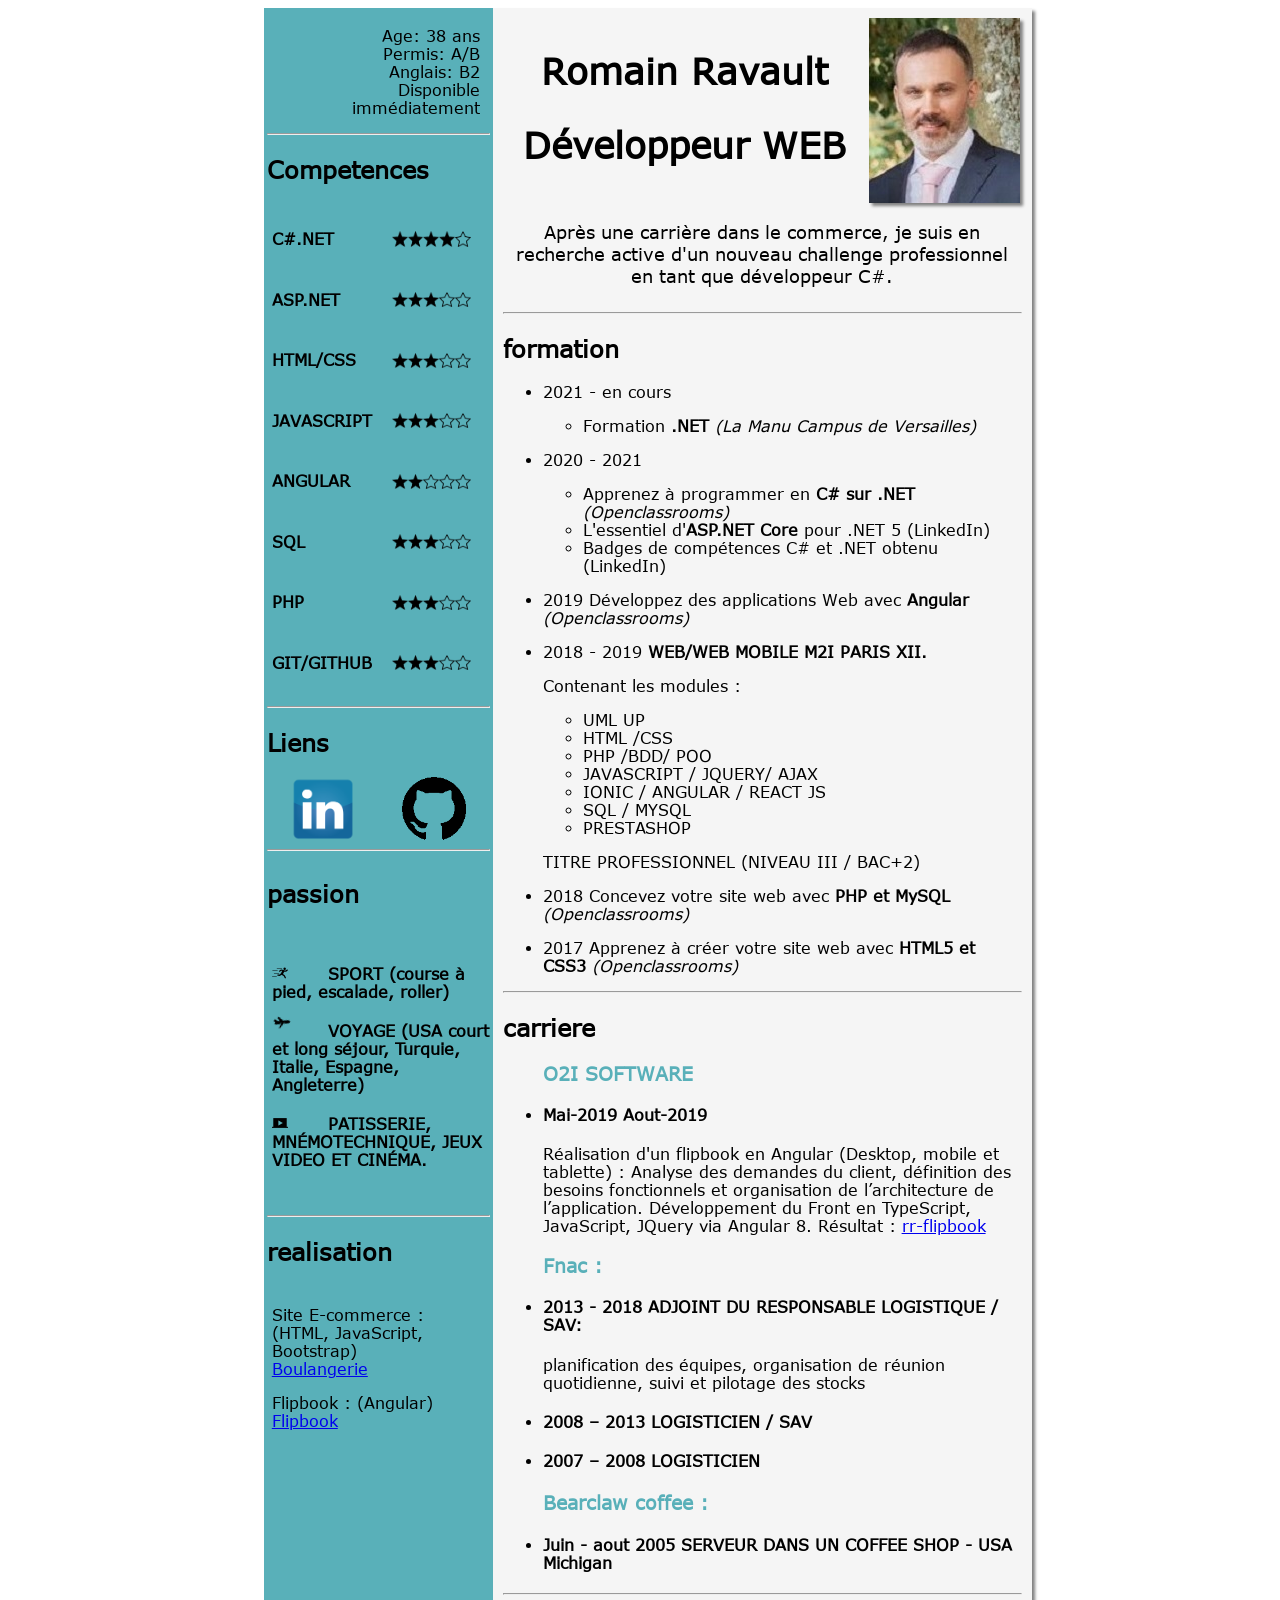
==== commit 1e4b5efc: "Ajout des réalisations" ====
--- a/index.html
+++ b/index.html
@@ -120,12 +120,13 @@
             </div>
             <hr />
             <div id="realisation">
-                <ul class="pass-list">
-                    <li>
-                       <p>Réalisation d'un site E-commerce, </p>
-                    </li>
-                    <li>
-                       
+                <h2>realisation</h2>
+                <ul class="real-list">
+                    <li>
+                       <p>Site E-commerce : </br>(HTML, JavaScript, Bootstrap)</br><a href="./projets/site E-commerce/index.html" target="_blanck">Boulangerie</a></p>
+                    </li>
+                    <li>
+                       <p>Flipbook : (Angular)</br><a href="./projets/flipbook/index.html" target="_blanck">Flipbook</a></p>
                     </li>
                     <li>
                        
@@ -137,7 +138,7 @@
             <div id="pres-titre">
                 <div id="titre">
                     <h1>Romain Ravault</h1>
-                    <h2>Développeur C# .NET</h2>
+                    <h2>Développeur WEB</h2>
                 </div>
                 <div id="photo">
                     <img src="images/photoId-1.jpg" alt="photo d'identité" title="Romain Ravault" />
@@ -152,9 +153,9 @@
                 <h2>formation</h2>
                 <ul>
                     <li>
-                        <p>2022</p>
+                        <p>2021 - en cours</p>
                         <ul>
-                            <li>Formation <strong>.NET</strong> <em>(La Manu campus de Versailles)</em></li>
+                            <li>Formation <strong>.NET</strong> <em>(La Manu Campus de Versailles)</em></li>
                         </ul>
                     </li>
                     <li>
--- a/style.css
+++ b/style.css
@@ -168,6 +168,10 @@
     padding-left: 5px;
     list-style: none;
 }
+.real-list{
+    list-style-type: none;
+    padding: 0.3em;
+}
 
 #sports:hover img{
     transform: translateX(30px);
